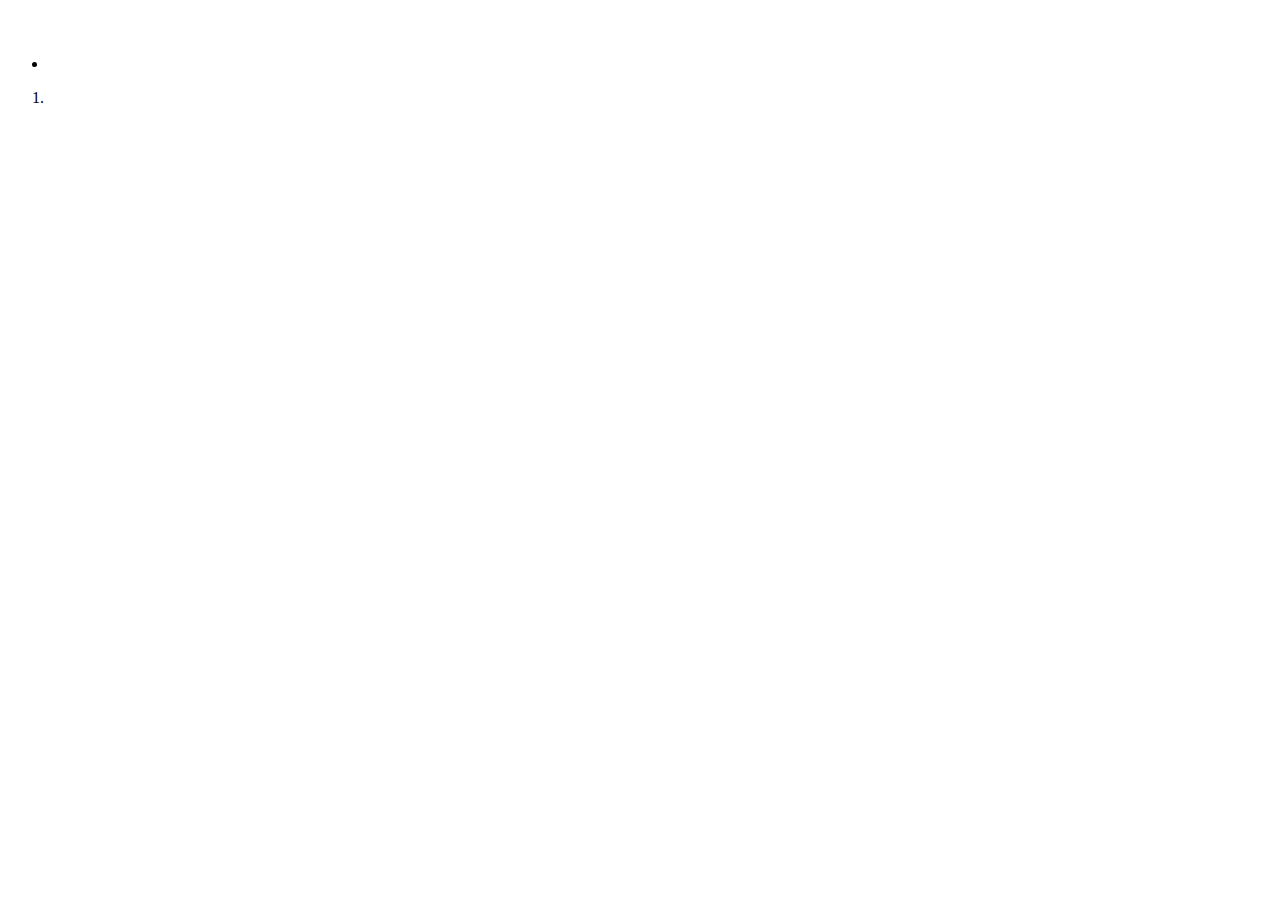
==== cheesecake/index.html @ 3205a9e3 "add style and structure" ====
<!DOCTYPE html>
<html lang="pt-br">
<head>
    <meta charset="UTF-8">
    <meta name="viewport" content="width=device-width, initial-scale=1.0">
    <title>Cheesecake</title>
</head>
<body>
    <main>
        <div class="recipe">
            <h1></h1>
            <img src="" alt="">
            <p></p>
        </div>
        <div class="ingredients">
            <ul>
                <strong></strong>
                <li></li>
            </ul>
            <ol>
                <strong></strong>
                <li></li>
            </ol>
        </div>
    </main>
</body>
</html>
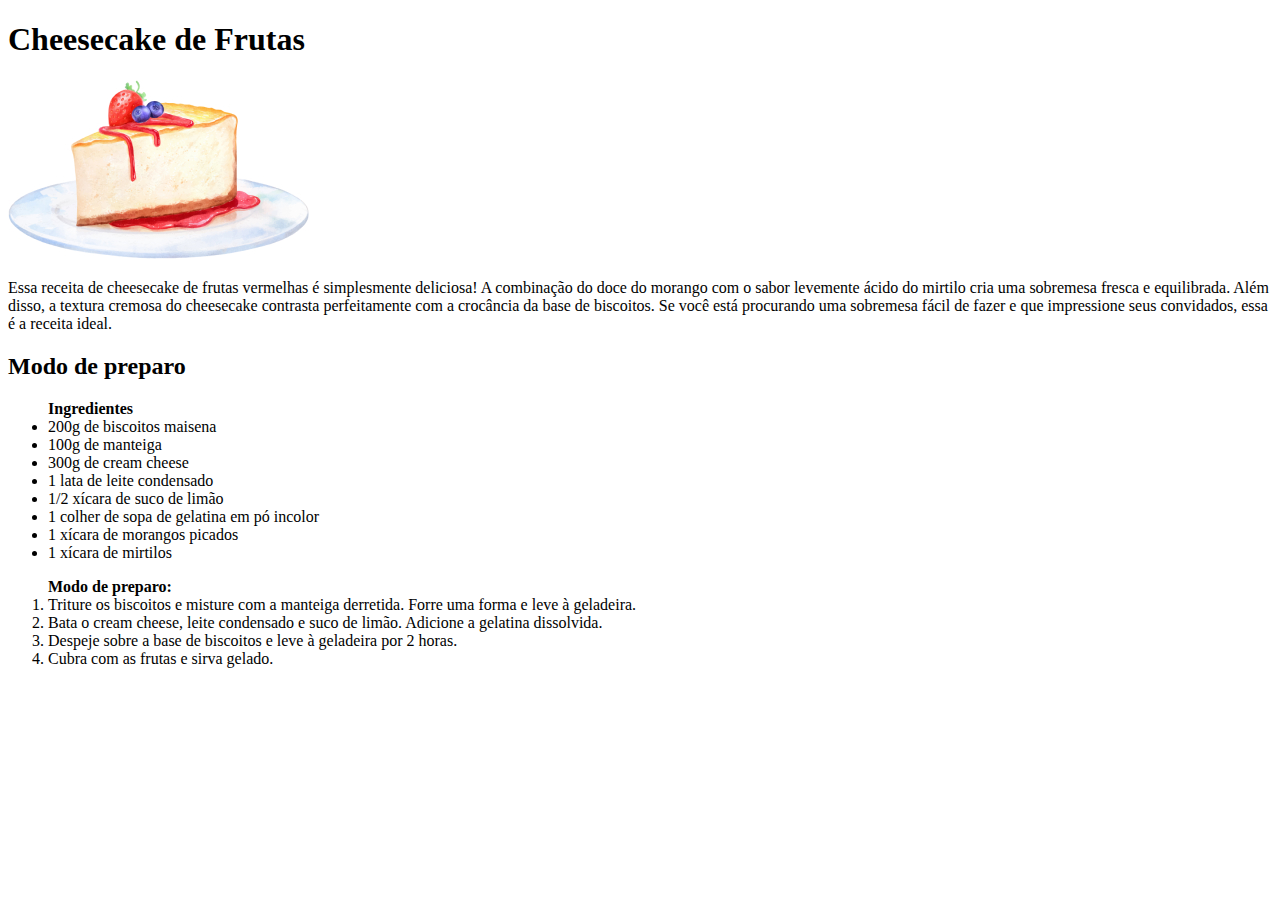
==== commit f68c0b1d: "add ingrdients and prepare mode" ====
--- a/cheesecake/index.html
+++ b/cheesecake/index.html
@@ -8,18 +8,37 @@
 <body>
     <main>
         <div class="recipe">
-            <h1></h1>
-            <img src="" alt="">
-            <p></p>
+            <h1>Cheesecake de Frutas</h1>
+            <img src="./assests/cake.jpg" alt="Imagem de um desenho de bolo">
+            <p>
+                Essa receita de cheesecake de frutas vermelhas é simplesmente deliciosa! 
+                A combinação do doce do morango com o sabor levemente ácido do mirtilo cria 
+                uma sobremesa fresca e equilibrada. Além disso, a textura cremosa do cheesecake 
+                contrasta perfeitamente com a crocância da base de biscoitos. 
+                Se você está procurando uma sobremesa fácil de fazer e que impressione 
+                seus convidados, essa é a receita ideal.
+
+            </p>
         </div>
         <div class="ingredients">
+            <h2>Modo de preparo</h2>
             <ul>
-                <strong></strong>
-                <li></li>
+                <strong>Ingredientes</strong>
+                <li>200g de biscoitos maisena</li>
+                <li>100g de manteiga</li>
+                <li>300g de cream cheese</li>
+                <li>1 lata de leite condensado</li>
+                <li>1/2 xícara de suco de limão</li>
+                <li>1 colher de sopa de gelatina em pó incolor</li>
+                <li>1 xícara de morangos picados</li>
+                <li>1 xícara de mirtilos</li>
             </ul>
             <ol>
-                <strong></strong>
-                <li></li>
+                <strong>Modo de preparo:</strong>
+                <li>Triture os biscoitos e misture com a manteiga derretida. Forre uma forma e leve à geladeira.</li>
+                <li>Bata o cream cheese, leite condensado e suco de limão. Adicione a gelatina dissolvida.</li>
+                <li>Despeje sobre a base de biscoitos e leve à geladeira por 2 horas.</li>
+                <li>Cubra com as frutas e sirva gelado.</li>
             </ol>
         </div>
     </main>
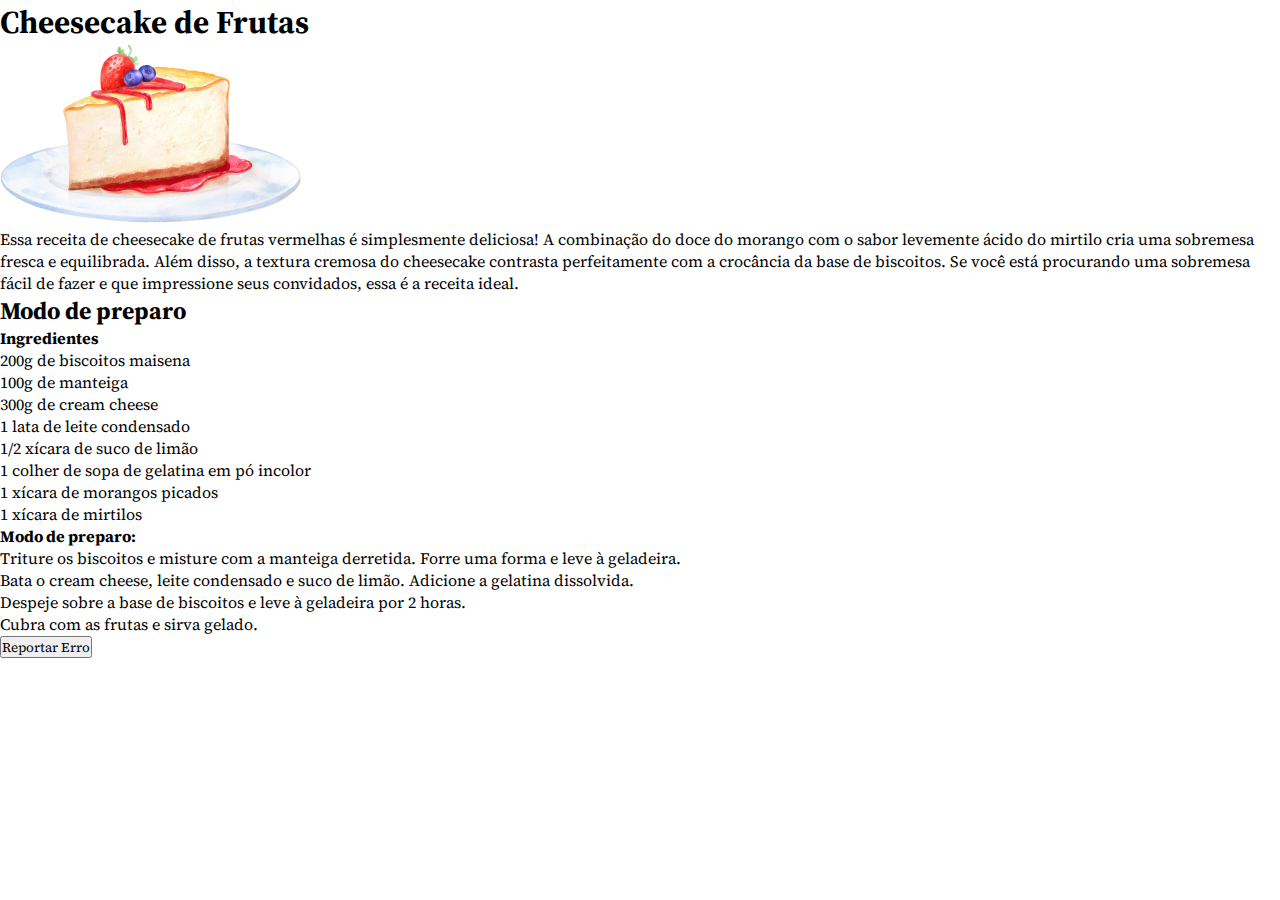
==== commit 1c30d5f4: "add fonts style.css" ====
--- a/cheesecake/index.html
+++ b/cheesecake/index.html
@@ -1,9 +1,15 @@
 <!DOCTYPE html>
 <html lang="pt-br">
 <head>
+
+    <link rel="preconnect" href="https://fonts.googleapis.com">
+    <link rel="preconnect" href="https://fonts.gstatic.com" crossorigin>
+    <link href="https://fonts.googleapis.com/css2?family=Source+Serif+4:wght@500&family=Source+Serif+Pro:wght@400;700&display=swap" rel="stylesheet">
+
     <meta charset="UTF-8">
     <meta name="viewport" content="width=device-width, initial-scale=1.0">
     <title>Cheesecake</title>
+    <link rel="stylesheet" href="./style.css">
 </head>
 <body>
     <main>
@@ -40,6 +46,7 @@
                 <li>Despeje sobre a base de biscoitos e leve à geladeira por 2 horas.</li>
                 <li>Cubra com as frutas e sirva gelado.</li>
             </ol>
+            <button>Reportar Erro</button>
         </div>
     </main>
 </body>
--- a/cheesecake/style.css
+++ b/cheesecake/style.css
@@ -0,0 +1,16 @@
+*{
+    margin: 0;
+    padding: 0;
+    box-sizing: border-box;
+
+    -webkit-font-smoothing: antialiased;
+    -moz-osx-font-smoothing: grayscale;
+}
+
+:root{
+    font-family: 'Source Serif Pro';
+}
+
+button{
+    font-family: 'Source Serif 4';
+}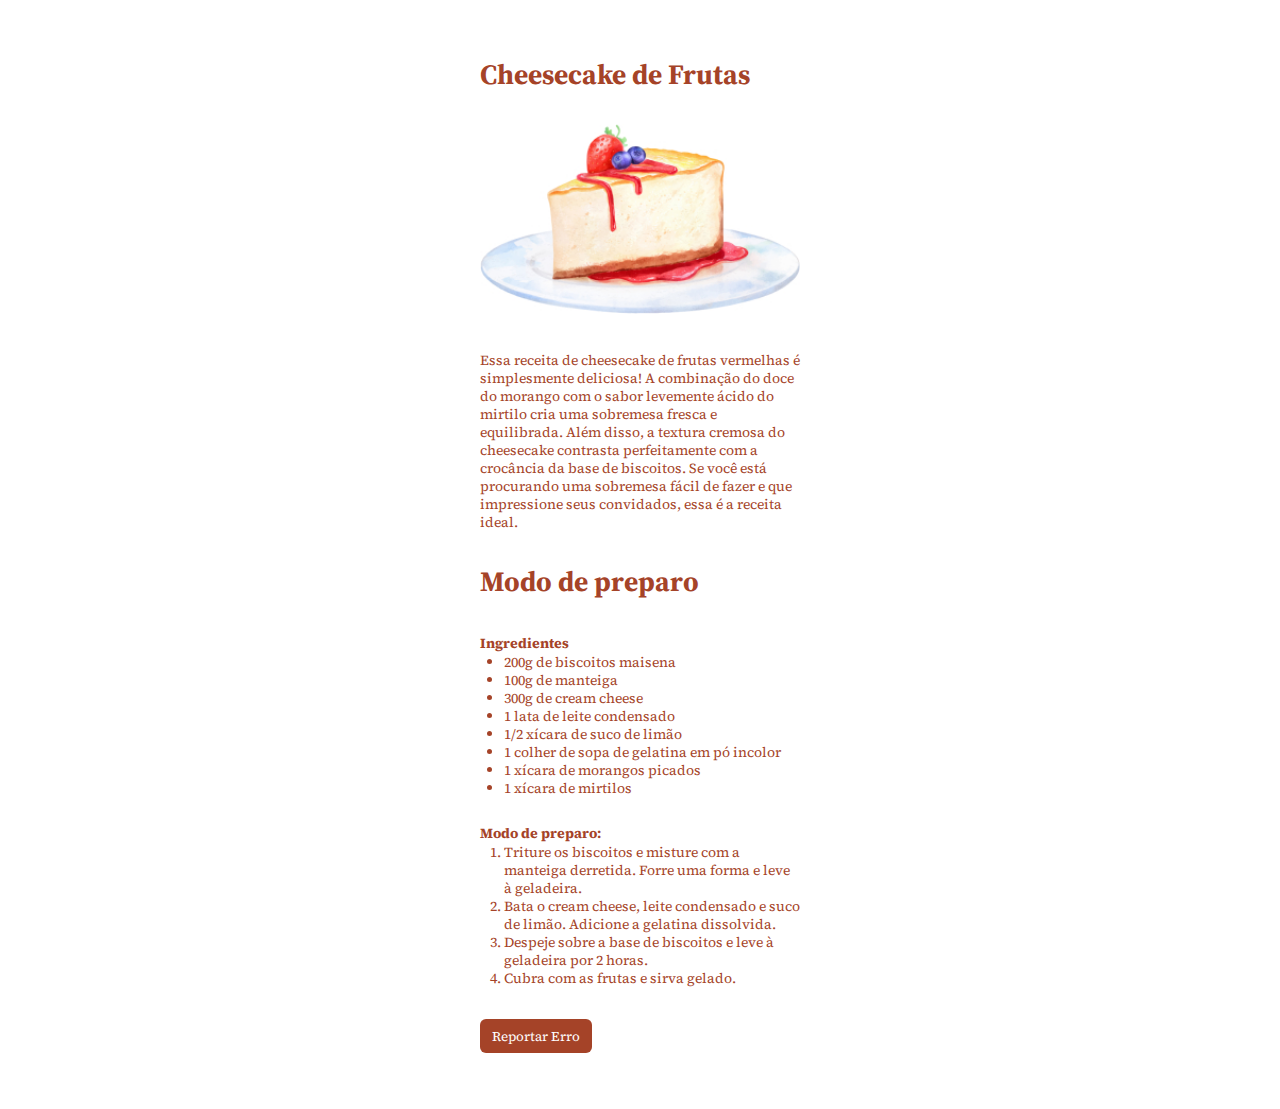
==== commit ba2f6d09: "start media desktop style.css" ====
--- a/cheesecake/index.html
+++ b/cheesecake/index.html
@@ -28,8 +28,9 @@
         </div>
         <div class="ingredients">
             <h2>Modo de preparo</h2>
+            <strong>Ingredientes</strong>
             <ul>
-                <strong>Ingredientes</strong>
+                
                 <li>200g de biscoitos maisena</li>
                 <li>100g de manteiga</li>
                 <li>300g de cream cheese</li>
@@ -39,8 +40,9 @@
                 <li>1 xícara de morangos picados</li>
                 <li>1 xícara de mirtilos</li>
             </ul>
+            <strong>Modo de preparo:</strong>
             <ol>
-                <strong>Modo de preparo:</strong>
+                
                 <li>Triture os biscoitos e misture com a manteiga derretida. Forre uma forma e leve à geladeira.</li>
                 <li>Bata o cream cheese, leite condensado e suco de limão. Adicione a gelatina dissolvida.</li>
                 <li>Despeje sobre a base de biscoitos e leve à geladeira por 2 horas.</li>
--- a/cheesecake/style.css
+++ b/cheesecake/style.css
@@ -9,8 +9,69 @@
 
 :root{
     font-family: 'Source Serif Pro';
+    font-size: 62.5%;
+}
+
+body{
+    color:#a54328;
+    font-size: 1.6rem;
+
+}
+
+main{
+    max-width: 32rem;
+    margin-inline:auto ;
+
+    padding: 5.6rem 4rem;
+    box-sizing: content-box;
+
+    display: flex;
+    flex-direction: column;
+    gap: 3.2rem;
+}
+
+img{
+    width: 100%;
+
+    margin-block: 3.2rem;
 }
 
 button{
     font-family: 'Source Serif 4';
+    color: white;
+    background-color: #a54328;
+
+    border: 0;
+    border-radius: .6rem;
+
+    padding: .8rem 1.2rem;
+
+    margin-top: 3.2rem;
+
+}
+
+h1,h2{
+    font-size: 2.8rem;
+    line-height: 3.6rem;
+}
+h2{
+    margin-bottom:3.2rem ;
+}
+
+
+p,li,strong {
+    font-size: 1.4rem;
+    line-height: 1.8rem;
+}
+
+ul, ol {
+    padding-left: 2.4rem;
+}
+
+ul{
+    margin-bottom: 2.4rem;
+}
+
+@media(min-width: 770px){
+    
 }